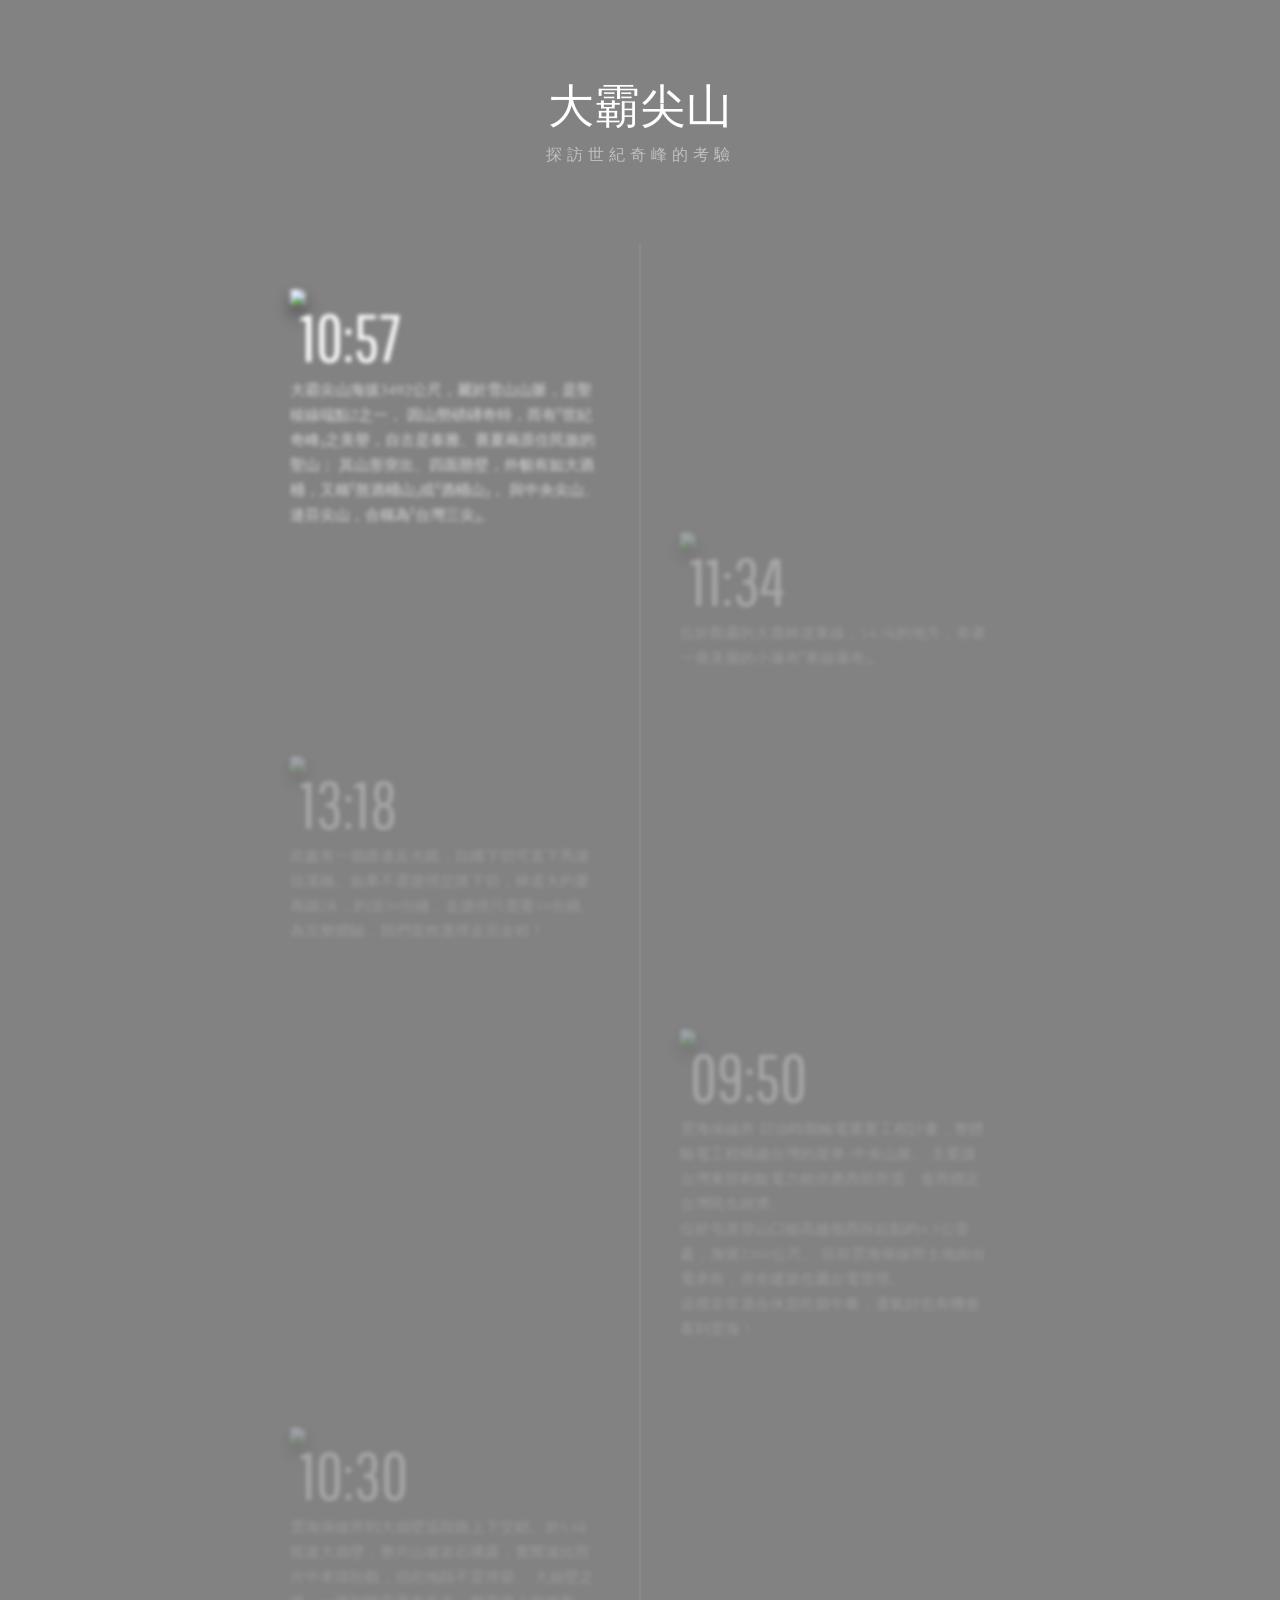
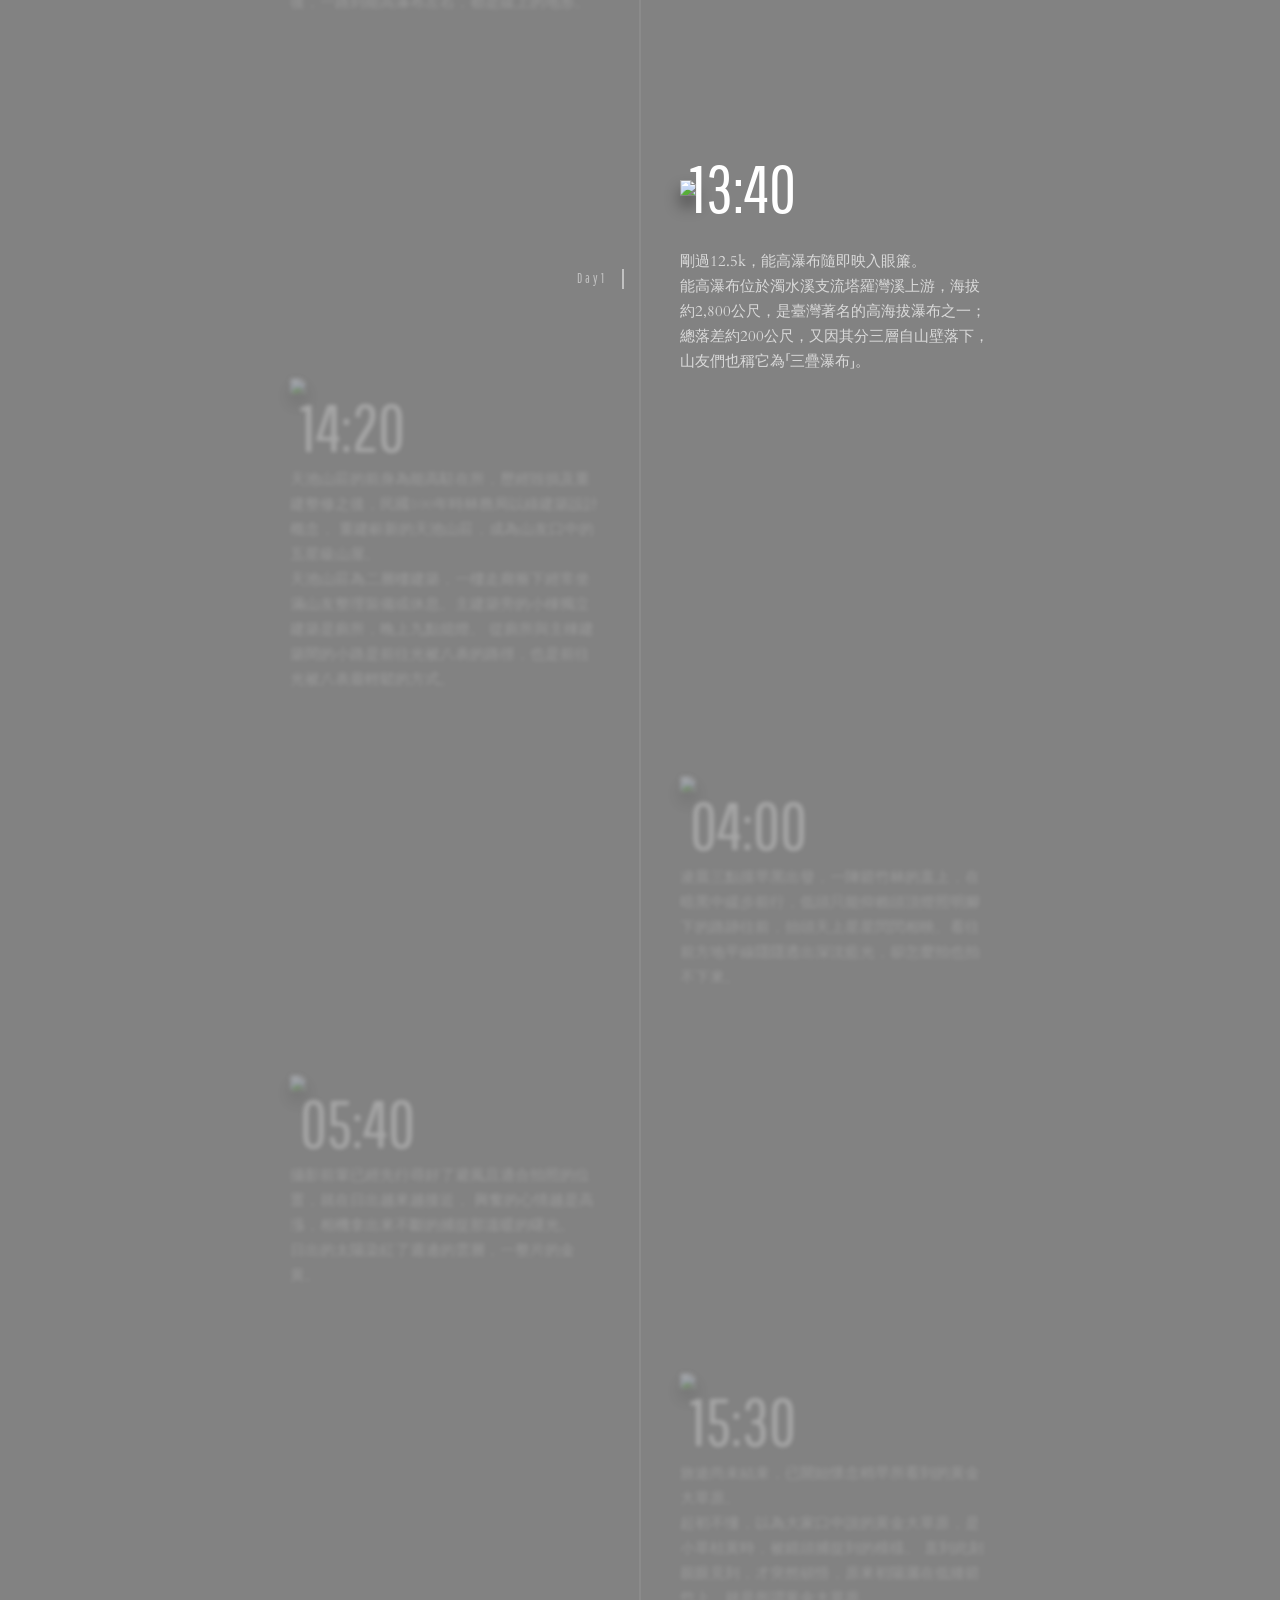
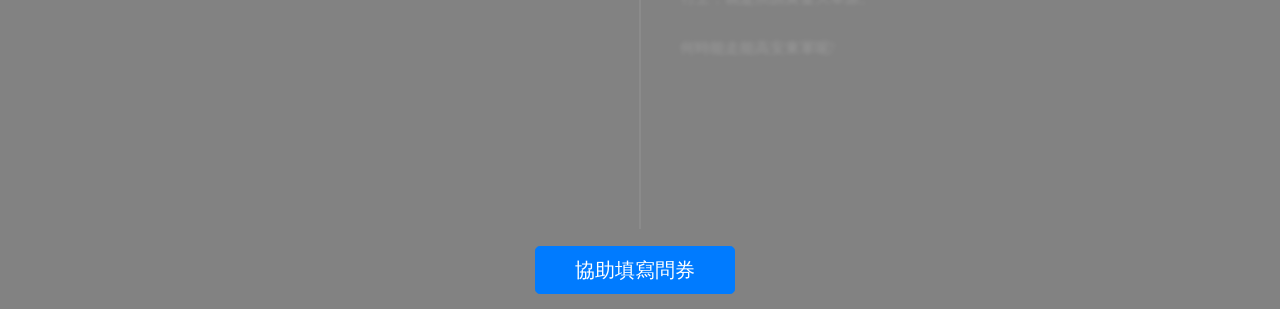
==== daba/timeline.html @ 4eb70065 "Update timeline.html" ====
<!DOCTYPE html>
<html lang="en">

<head>
    <meta charset="UTF-8">
    <meta http-equiv="X-UA-Compatible" content="IE=edge">
    <meta name="viewport" content="width=device-width, initial-scale=1.0">
    <title>大霸尖山行程記錄</title>
    <link rel="stylesheet" href="./scss/timeline.css">
    <link rel="stylesheet" href="https://cdn.jsdelivr.net/npm/bootstrap@4.6.0/dist/css/bootstrap.min.css">
    <link rel="shortcut icon" href="../問卷設計_v3/1618923704.ico" type="image/x-icon">
</head>

<body>
    <div class="timeline-container" id="timeline-1">
        <div class="timeline-header">
            <h2 class="timeline-header__title">大霸尖山</h2>
            <h3 class="timeline-header__subtitle">探訪世紀奇峰的考驗</h3>
        </div>
        <div class="timeline">
            <div class="timeline-item" data-text="Day1">
                <div class="timeline__content"><img class="timeline__img" src=".hiking//daba/img/1.JPG" />
                    <h2 class="timeline__content-title">10:57</h2>
                    <p class="timeline__content-desc">大霸尖山海拔3492公尺，屬於雪山山脈，是聖稜線端點2之一，
                        因山勢磅礡奇特，而有「世紀奇峰」之美譽，自古是泰雅、賽夏兩原住民族的聖山；
                        其山形突出、四面懸壁，外貌有如大酒桶，又稱「熬酒桶山」或「酒桶山」，
                        與中央尖山、達芬尖山，合稱為「台灣三尖」。</p>
                </div>
            </div>
            <div class="timeline-item" data-text="Day1">
                <div class="timeline__content"><img class="timeline__img" src="./daba/img/2.JPG" />
                    <h2 class="timeline__content-title">11:34</h2>
                    <p class="timeline__content-desc">位於觀霧的大鹿林道東線，14.5k的地方，有著一座美麗的小瀑布「東線瀑布」。
                        </p>
                </div>
            </div>
            <div class="timeline-item" data-text="Day1">
                <div class="timeline__content"><img class="timeline__img" src="./daba/img/3.JPG" />
                    <h2 class="timeline__content-title">13:18</h2>
                    <p class="timeline__content-desc">
                        此處有一個路邊反光鏡，拉繩下切可直下馬達拉溪橋。如果不選捷徑岔路下切，林道大約要再踢2K，約須30分鐘，走捷徑只需要10分鐘。
                        為完整體驗，我們當然選擇走完全程！
                    </p>
                </div>
            </div>
            <div class="timeline-item" data-text="Day1">
                <div class="timeline__content"><img class="timeline__img" src="./daba/img/4.JPG" />
                    <h2 class="timeline__content-title">09:50</h2>
                    <p class="timeline__content-desc">雲海保線所
                        日治時期輸電重要工程計畫，整體輸電工程橫越台灣的屋脊-中央山脈。
                        主要讓台灣東部剩餘電力能供應西部所需，進而穩定台灣民生經濟。<br>
                        位於屯原登山口能高越嶺西段起點約4.5公里處，海拔2360公尺。
                        目前雲海保線所土地由台電承租，房舍建築也屬台電管理。<br>
                        這裡非常適合休息吃個午餐，運氣好也有機會看到雲海！</p>
                </div>
            </div>
            <div class="timeline-item" data-text="Day1">
                <div class="timeline__content"><img class="timeline__img" src="./img/south_kirai/5.jpg" />
                    <h2 class="timeline__content-title">10:30</h2>
                    <p class="timeline__content-desc">
                        雲海保線所到大崩壁這段路上下交錯。於5.6k抵達大崩壁，整片山坡岩石裸露，實際遠比照片中來得壯觀，但此地段不宜停留。
                        大崩壁之後，一路到能高瀑布左右，都是緩上的地形。
                    </p>
                </div>
            </div>
            <div class="timeline-item" data-text="Day1">
                <div class="timeline__content"><img class="timeline__img" src="./img/south_kirai/6.jpg" />
                    <h2 class="timeline__content-title">13:40</h2>
                    <p class="timeline__content-desc">
                        剛過12.5k，能高瀑布隨即映入眼簾。<br>
                        能高瀑布位於濁水溪支流塔羅灣溪上游，海拔約2,800公尺，是臺灣著名的高海拔瀑布之一；<br>
                        總落差約200公尺，又因其分三層自山壁落下，山友們也稱它為「三疊瀑布」。
                    </p>
                </div>
            </div>
            <div class="timeline-item" data-text="Day1">
                <div class="timeline__content"><img class="timeline__img" src="./img/south_kirai/7.jpg" />
                    <h2 class="timeline__content-title">14:20</h2>
                    <p class="timeline__content-desc">
                        天池山莊的前身為能高駐在所，歷經毀損及重建整修之後，民國100年時林務局以綠建築設計概念，
                        重建嶄新的天池山莊，成為山友口中的五星級山屋。<br>
                        天池山莊為二層樓建築，一樓走廊簷下經常坐滿山友整理裝備或休息。主建築旁的小棟獨立建築是廁所，晚上九點熄燈。
                        從廁所與主棟建築間的小路是前往光被八表的路徑，也是前往光被八表最輕鬆的方式。
                    </p>

                </div>
            </div>
            <div class="timeline-item" data-text="Day2">
                <div class="timeline__content"><img class="timeline__img" src="./img/south_kirai/10.jpg" />
                    <h2 class="timeline__content-title">04:00</h2>
                    <p class="timeline__content-desc">
                        凌晨三點摸早黑出發，一陣箭竹林的直上，在暗黑中緩步前行，低頭只能仰賴頭頂燈照明腳下的路跡往前，抬頭天上星星閃閃相映。看往前方地平線隱隱透出深沈藍光，卻怎麼拍也拍不下來。


                    </p>
                </div>
            </div>
            <div class="timeline-item" data-text="Day2">
                <div class="timeline__content"><img class="timeline__img" src="./img/south_kirai/8.jpg" />
                    <h2 class="timeline__content-title">05:40</h2>
                    <p class="timeline__content-desc">攝影前輩已經先行尋好了避風且適合拍照的位置，就在日出越來越接近，
                        興奮的心情越是高漲，相機拿出來不斷的捕捉那溫暖的曙光。<br>
                        日出的太陽染紅了週邊的雲層，一整片的金黃。
                    </p>
                </div>
            </div>
            <div class="timeline-item" data-text="Day2">
                <div class="timeline__content"><img class="timeline__img" src="./img/south_kirai/9.jpg" />
                    <h2 class="timeline__content-title">15:30</h2>
                    <p class="timeline__content-desc">旅途尚未結束，已開始懷念稍早所看到的黃金大草原。<br>
                        起初不懂，以為大家口中說的黃金大草原，是小草枯黃時，被鏡頭捕捉到的模樣。
                        直到此刻親眼見到，才突然頓悟，原來初陽灑在低矮箭竹上，就是所謂黃金大草原。<br><br>
                        何時能走能高安東軍呢?</p>
                </div>
            </div>
            <button type="button" class="btn btn-lg btn-primary"
                style="width: 200px; position: relative; left: 35%; top: 65px;" style="cursor:pointer;" onclick="location.href=
            '../問卷設計_v3/Questionnaire.html';">協助填寫問券</button>
            
        </div>
    
    <script src="./js/jquery-3.6.0.js"></script>
    <script src="./js/timeline.js"></script>
</body>

</html>
---- daba/scss/timeline.css ----
@import url("https://fonts.googleapis.com/css?family=Cardo|Pathway+Gothic+One");
.timeline {
  display: -webkit-box;
  display: -ms-flexbox;
  display: flex;
  margin: 0 auto;
  -ms-flex-wrap: wrap;
  flex-wrap: wrap;
  -webkit-box-orient: vertical;
  -webkit-box-direction: normal;
  -ms-flex-direction: column;
  flex-direction: column;
  max-width: 700px;
  position: relative;
}

body {
  margin: 0;
  padding: 0;
  display: block;
}

.timeline__content-title {
  font-weight: normal;
  font-size: 66px;
  margin: -10px 0 0 0;
  -webkit-transition: .4s;
  transition: .4s;
  padding: 0 10px;
  -webkit-box-sizing: border-box;
  box-sizing: border-box;
  font-family: "Pathway Gothic One", sans-serif;
  color: #fff;
}

.timeline__content-desc {
  margin: 0;
  font-size: 15px;
  -webkit-box-sizing: border-box;
  box-sizing: border-box;
  color: rgba(255, 255, 255, 0.7);
  font-family: Cardo;
  font-weight: normal;
  line-height: 25px;
}

.timeline:before {
  position: absolute;
  left: 50%;
  width: 2px;
  height: 100%;
  margin-left: -1px;
  content: "";
  background: rgba(255, 255, 255, 0.07);
}

@media only screen and (max-width: 767px) {
  .timeline:before {
    left: 40px;
  }
}

.timeline-item {
  padding: 40px 0;
  opacity: .3;
  -webkit-filter: blur(2px);
  filter: blur(2px);
  -webkit-transition: .5s;
  transition: .5s;
  -webkit-box-sizing: border-box;
  box-sizing: border-box;
  width: calc(50% - 40px);
  display: -webkit-box;
  display: -ms-flexbox;
  display: flex;
  position: relative;
  -webkit-transform: translateY(-80px);
  transform: translateY(-80px);
}

.timeline-item:before {
  content: attr(data-text);
  letter-spacing: 3px;
  width: 100%;
  position: absolute;
  color: rgba(255, 255, 255, 0.5);
  font-size: 13px;
  font-family: "Pathway Gothic One", sans-serif;
  border-left: 2px solid rgba(255, 255, 255, 0.5);
  top: 70%;
  margin-top: -5px;
  padding-left: 15px;
  opacity: 0;
  right: calc(-100% - 56px);
}

.timeline-item:nth-child(even) {
  -ms-flex-item-align: end;
  align-self: flex-end;
}

.timeline-item:nth-child(even):before {
  right: auto;
  text-align: right;
  left: calc(-100% - 56px);
  padding-left: 0;
  border-left: none;
  border-right: 2px solid rgba(255, 255, 255, 0.5);
  padding-right: 15px;
}

.timeline-item--active {
  opacity: 1;
  -webkit-transform: translateY(0);
  transform: translateY(0);
  -webkit-filter: blur(0px);
  filter: blur(0px);
}

.timeline-item--active:before {
  top: 50%;
  -webkit-transition: .3s all .2s;
  transition: .3s all .2s;
  opacity: 1;
}

.timeline-item--active .timeline__content-title {
  margin: -50px 0 20px 0;
}

@media only screen and (max-width: 767px) {
  .timeline-item {
    -ms-flex-item-align: baseline !important;
    align-self: baseline !important;
    width: 100%;
    padding: 0 30px 150px 80px;
  }
  .timeline-item:before {
    left: 10px !important;
    padding: 0 !important;
    top: 50px;
    text-align: center !important;
    width: 60px;
    border: none !important;
  }
  .timeline-item:last-child {
    padding-bottom: 40px;
  }
}

.timeline__img {
  max-width: 100%;
  -webkit-box-shadow: 0 10px 15px rgba(0, 0, 0, 0.4);
  box-shadow: 0 10px 15px rgba(0, 0, 0, 0.4);
}

.timeline-container {
  width: 100%;
  position: relative;
  padding: 80px 0;
  -webkit-transition: .3s ease 0s;
  transition: .3s ease 0s;
  background-attachment: fixed;
  background-size: cover;
}

.timeline-container:before {
  position: absolute;
  left: 0;
  top: 0;
  width: 100%;
  height: 100%;
  background: rgba(99, 99, 99, 0.8);
  content: "";
}

.timeline-header {
  width: 100%;
  text-align: center;
  margin-bottom: 80px;
  position: relative;
}

.timeline-header__title {
  color: #fff;
  font-size: 46px;
  font-family: Cardo;
  font-weight: normal;
  margin: 0;
}

.timeline-header__subtitle {
  color: rgba(255, 255, 255, 0.5);
  font-family: "Pathway Gothic One", sans-serif;
  font-size: 16px;
  letter-spacing: 5px;
  margin: 10px 0 0 0;
  font-weight: normal;
}

.demo-footer {
  padding: 60px 0;
  text-align: center;
}

.demo-footer a {
  color: #999;
  display: inline-block;
  font-family: Cardo;
}

/*# sourceMappingURL=timeline.css.map */
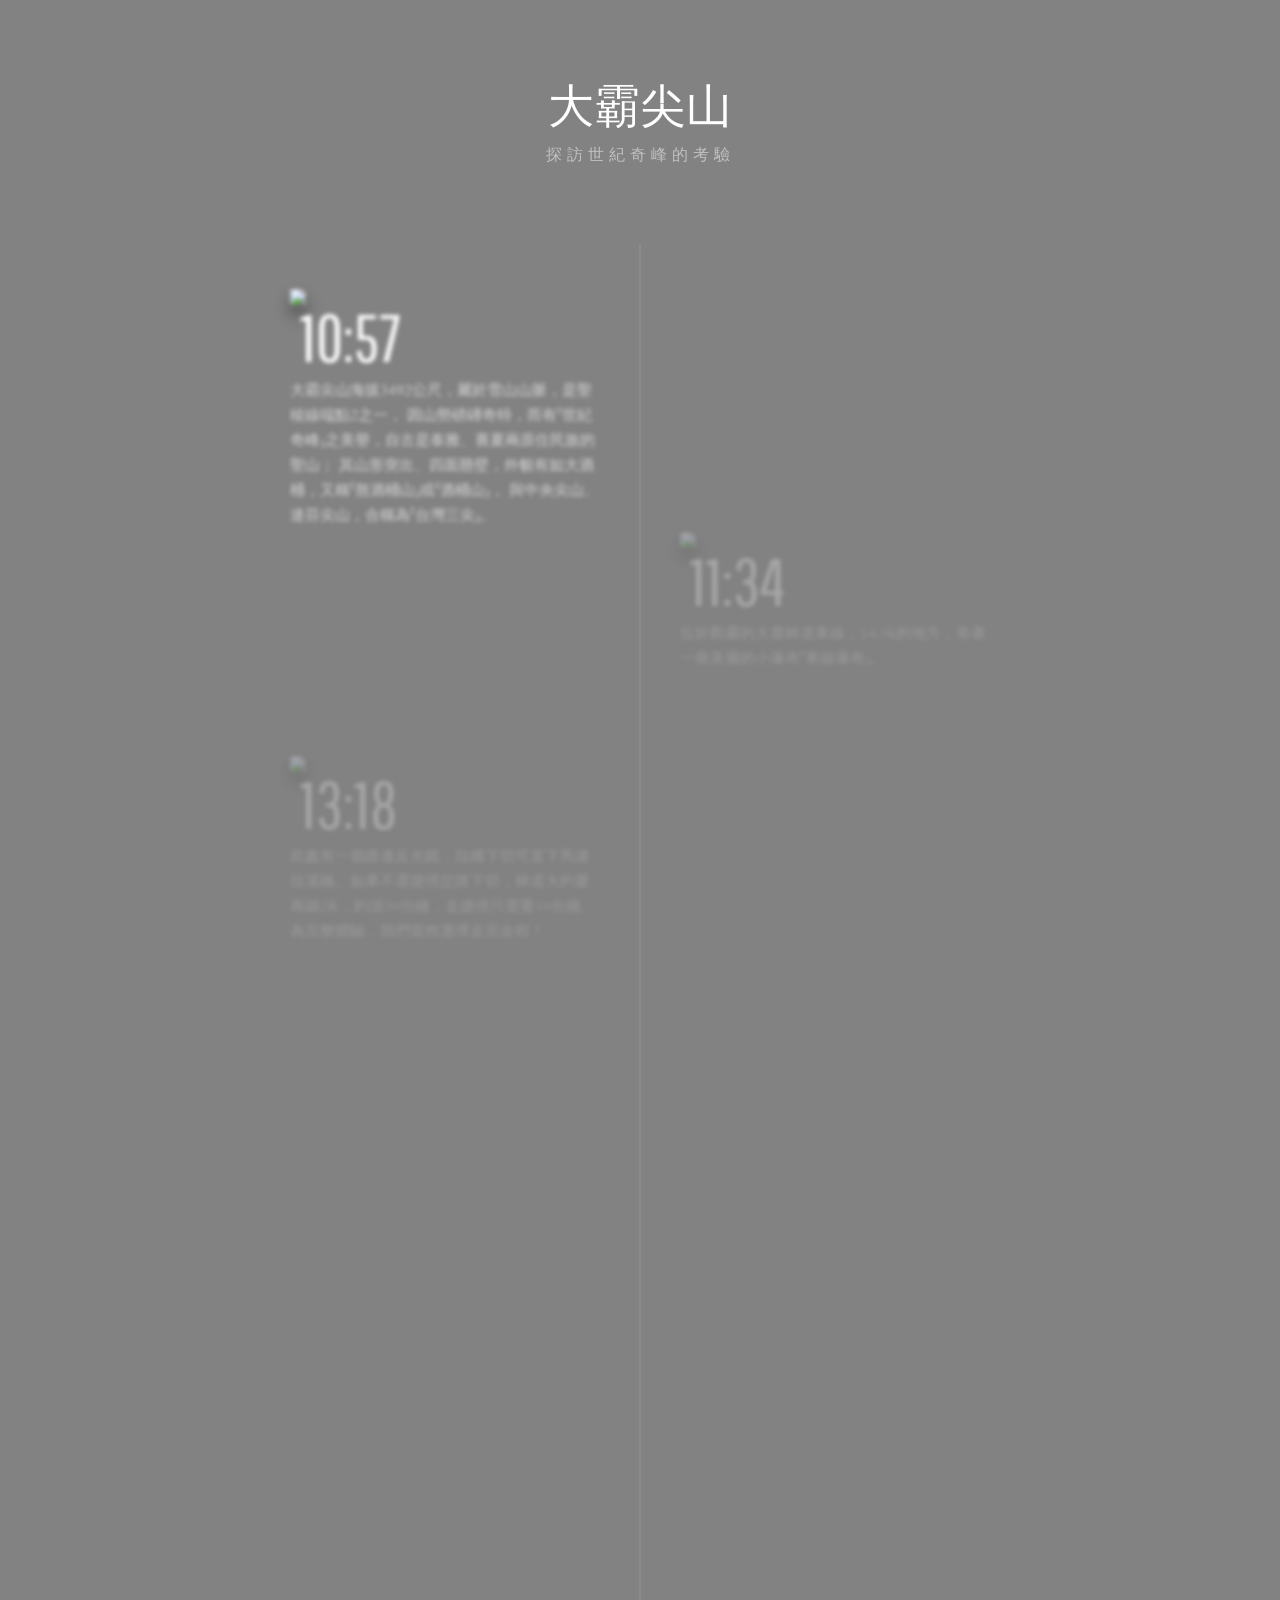
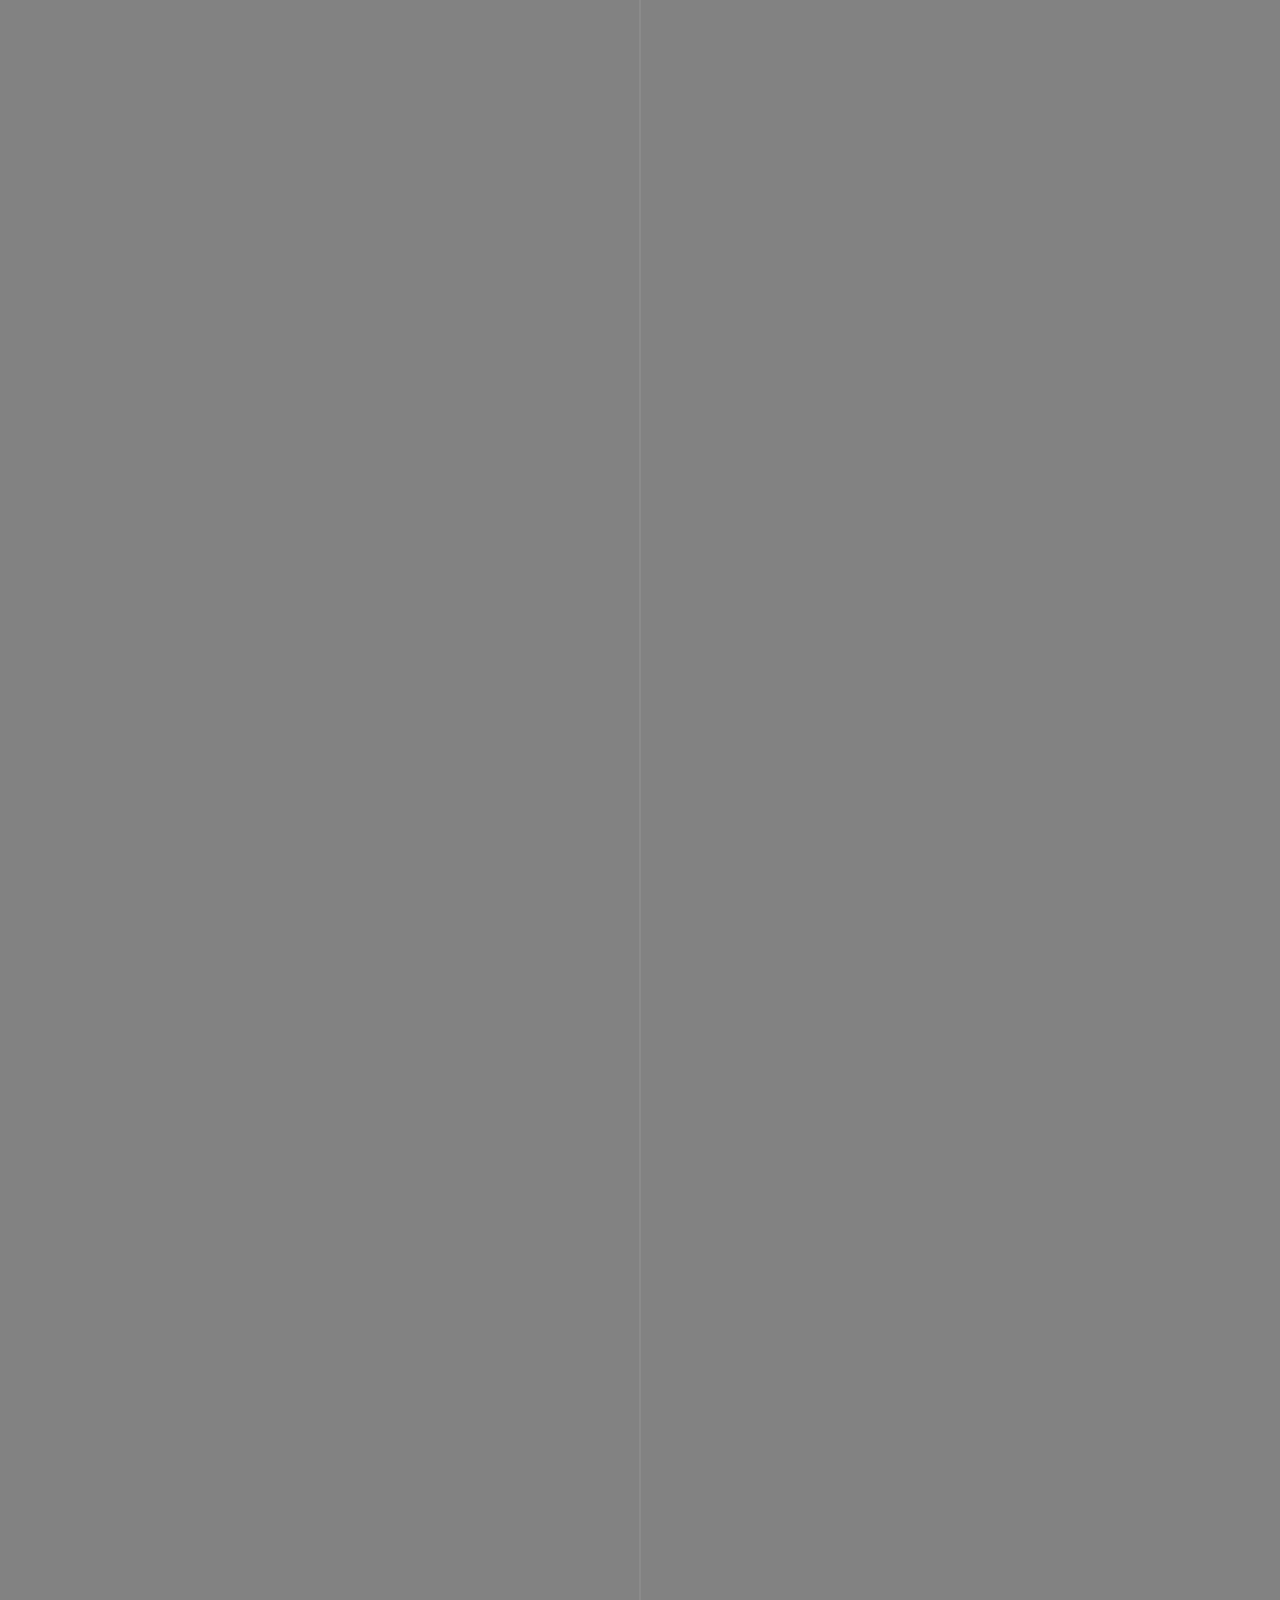
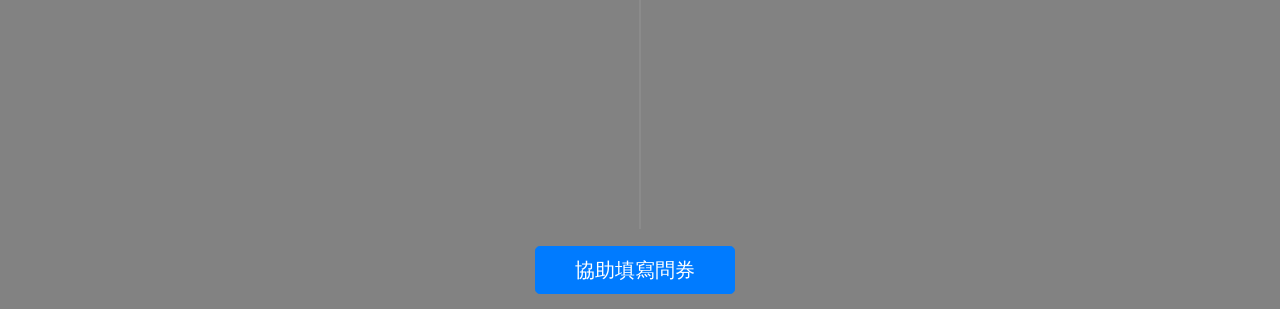
==== commit e0dcde20: "Update timeline.html" ====
--- a/daba/timeline.html
+++ b/daba/timeline.html
@@ -19,7 +19,7 @@
         </div>
         <div class="timeline">
             <div class="timeline-item" data-text="Day1">
-                <div class="timeline__content"><img class="timeline__img" src=".hiking//daba/img/1.JPG" />
+                <div class="timeline__content"><img class="timeline__img" src="./img/1.JPG" />
                     <h2 class="timeline__content-title">10:57</h2>
                     <p class="timeline__content-desc">大霸尖山海拔3492公尺，屬於雪山山脈，是聖稜線端點2之一，
                         因山勢磅礡奇特，而有「世紀奇峰」之美譽，自古是泰雅、賽夏兩原住民族的聖山；
@@ -28,14 +28,14 @@
                 </div>
             </div>
             <div class="timeline-item" data-text="Day1">
-                <div class="timeline__content"><img class="timeline__img" src="./daba/img/2.JPG" />
+                <div class="timeline__content"><img class="timeline__img" src="./img/daba/2.jpg" />
                     <h2 class="timeline__content-title">11:34</h2>
                     <p class="timeline__content-desc">位於觀霧的大鹿林道東線，14.5k的地方，有著一座美麗的小瀑布「東線瀑布」。
                         </p>
                 </div>
             </div>
             <div class="timeline-item" data-text="Day1">
-                <div class="timeline__content"><img class="timeline__img" src="./daba/img/3.JPG" />
+                <div class="timeline__content"><img class="timeline__img" src="./img/daba/3.jpg" />
                     <h2 class="timeline__content-title">13:18</h2>
                     <p class="timeline__content-desc">
                         此處有一個路邊反光鏡，拉繩下切可直下馬達拉溪橋。如果不選捷徑岔路下切，林道大約要再踢2K，約須30分鐘，走捷徑只需要10分鐘。
@@ -44,7 +44,7 @@
                 </div>
             </div>
             <div class="timeline-item" data-text="Day1">
-                <div class="timeline__content"><img class="timeline__img" src="./daba/img/4.JPG" />
+                <div class="timeline__content"><img class="timeline__img" src="./img/south_kirai/4.jpg" />
                     <h2 class="timeline__content-title">09:50</h2>
                     <p class="timeline__content-desc">雲海保線所
                         日治時期輸電重要工程計畫，整體輸電工程橫越台灣的屋脊-中央山脈。
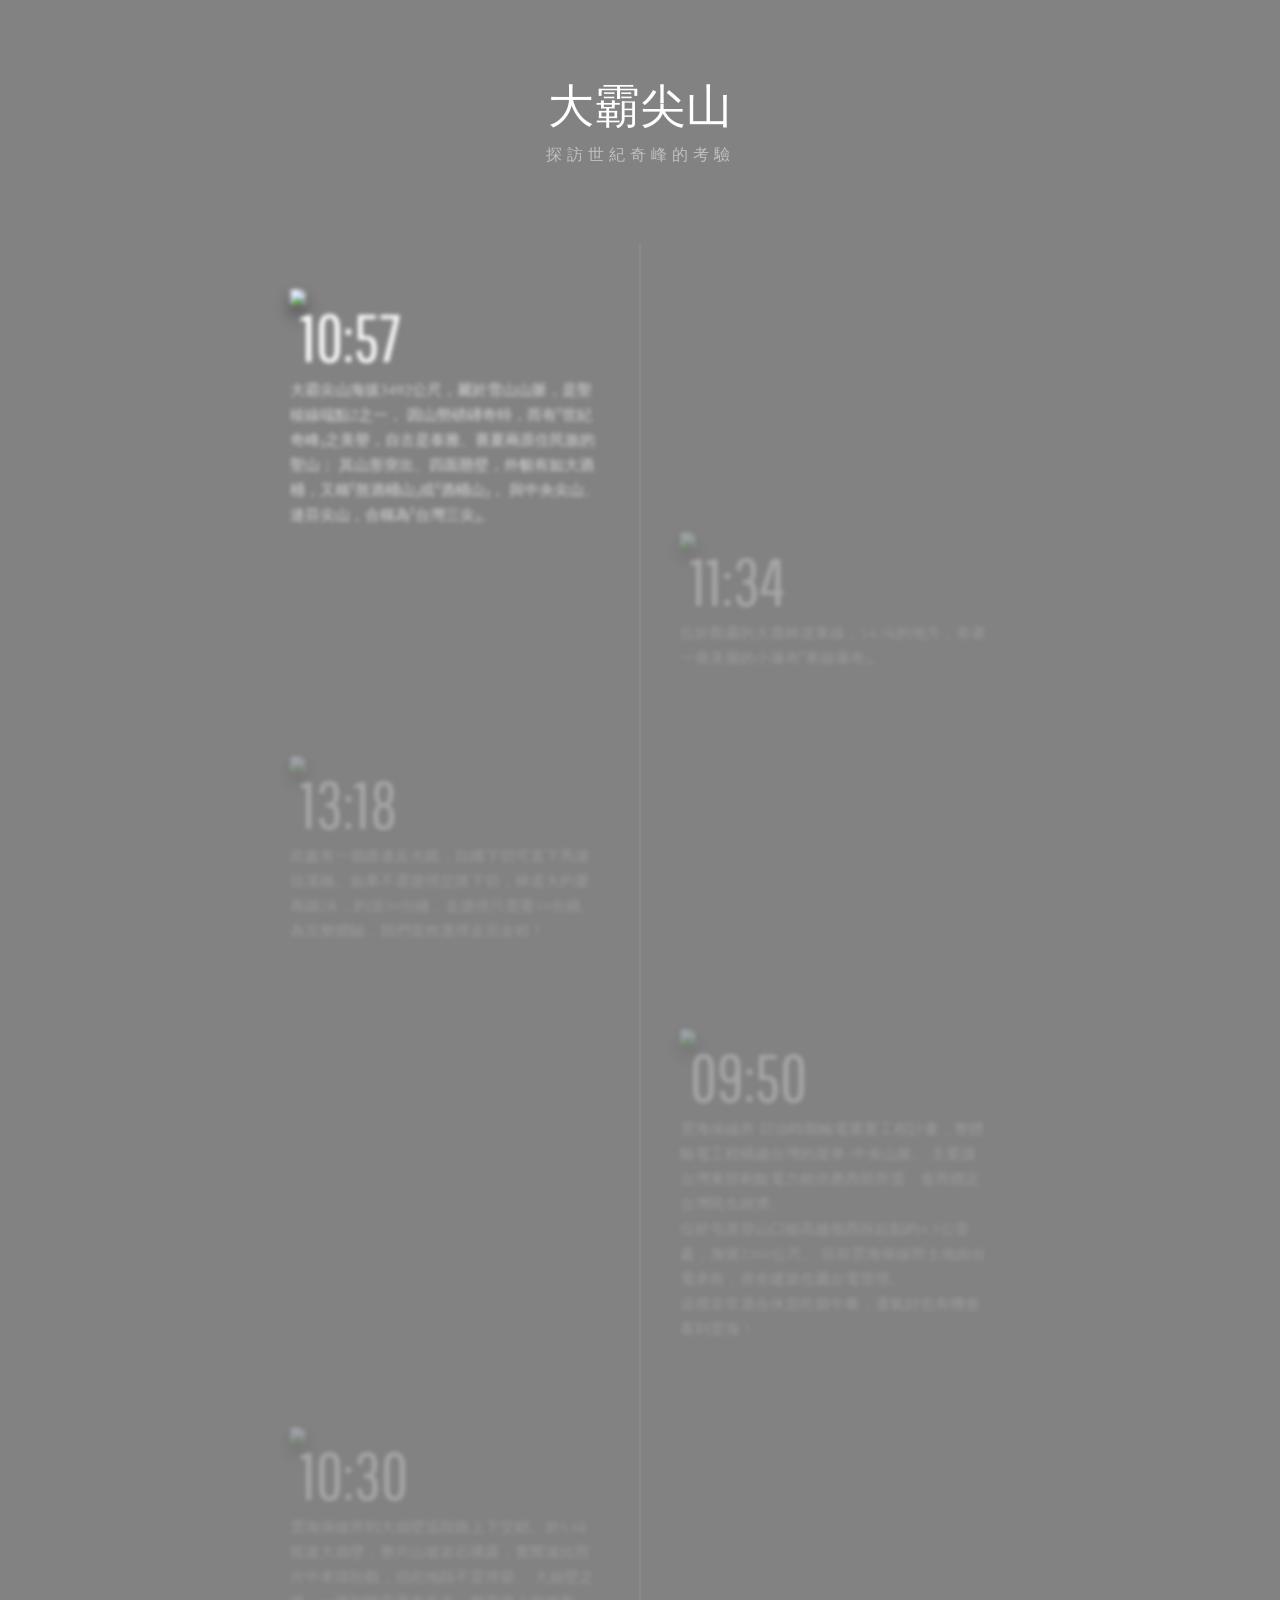
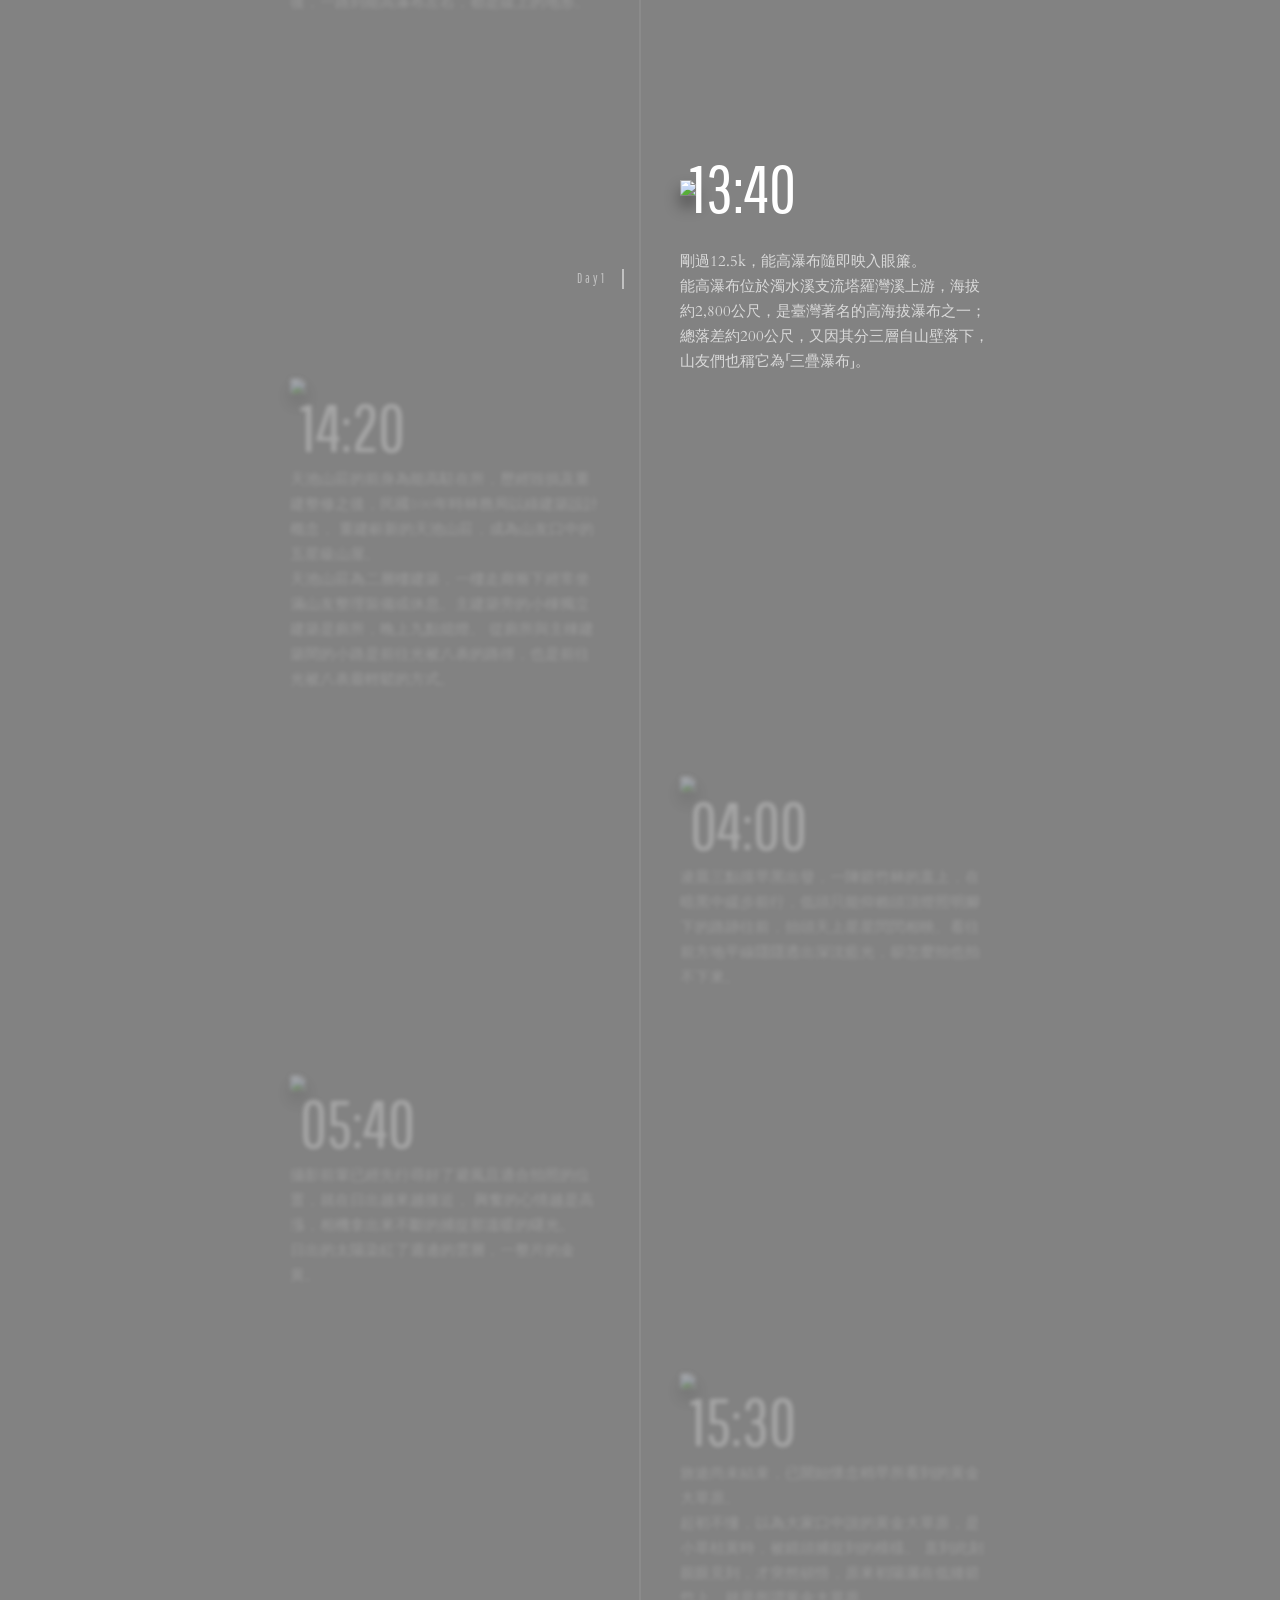
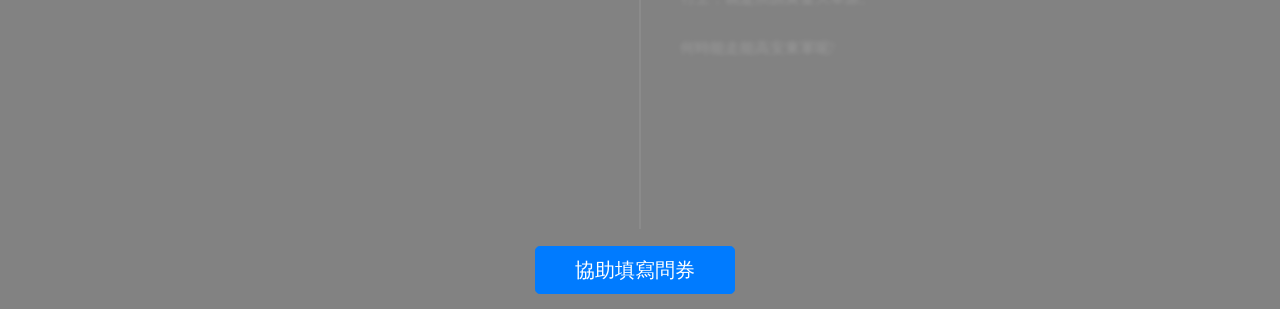
==== commit 859ddb52: "Update timeline.html" ====
--- a/daba/timeline.html
+++ b/daba/timeline.html
@@ -19,7 +19,7 @@
         </div>
         <div class="timeline">
             <div class="timeline-item" data-text="Day1">
-                <div class="timeline__content"><img class="timeline__img" src="./img/1.JPG" />
+                <div class="timeline__content"><img class="timeline__img" src="./daba/img/1.JPG" />
                     <h2 class="timeline__content-title">10:57</h2>
                     <p class="timeline__content-desc">大霸尖山海拔3492公尺，屬於雪山山脈，是聖稜線端點2之一，
                         因山勢磅礡奇特，而有「世紀奇峰」之美譽，自古是泰雅、賽夏兩原住民族的聖山；
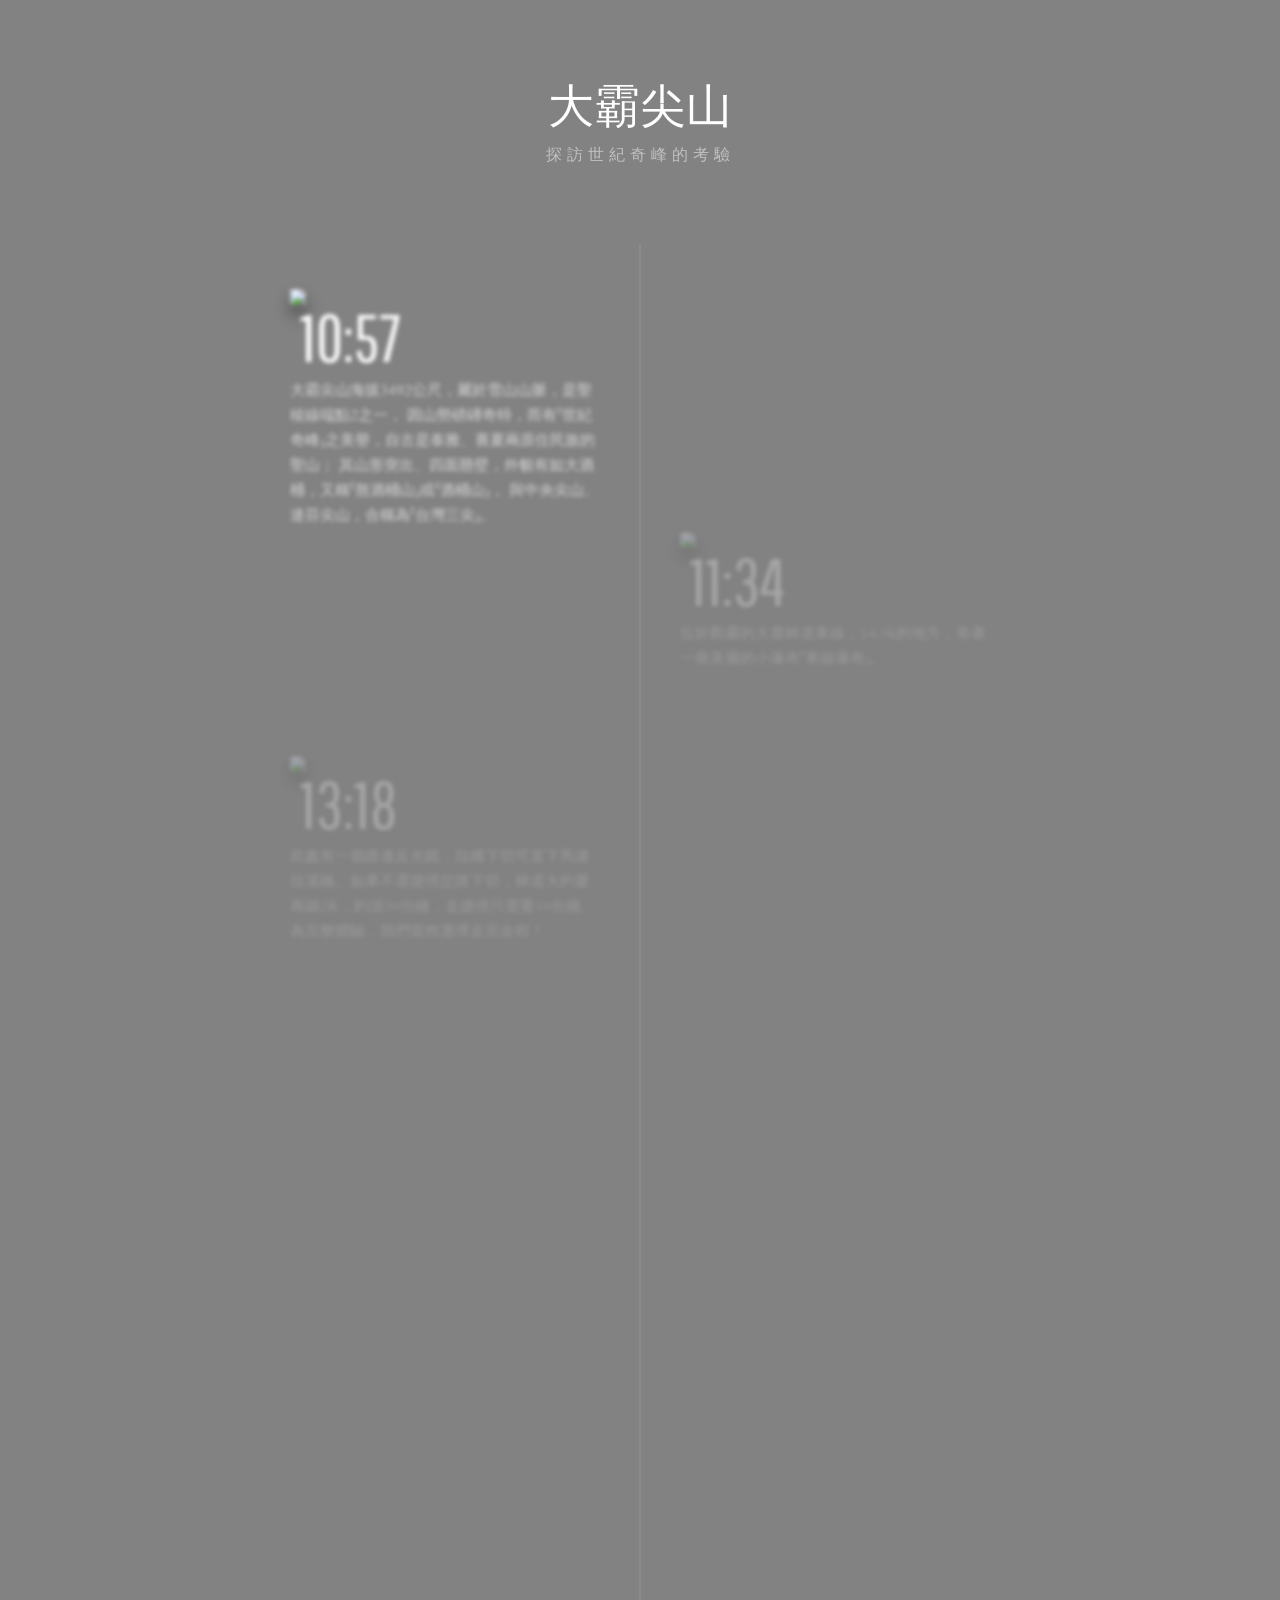
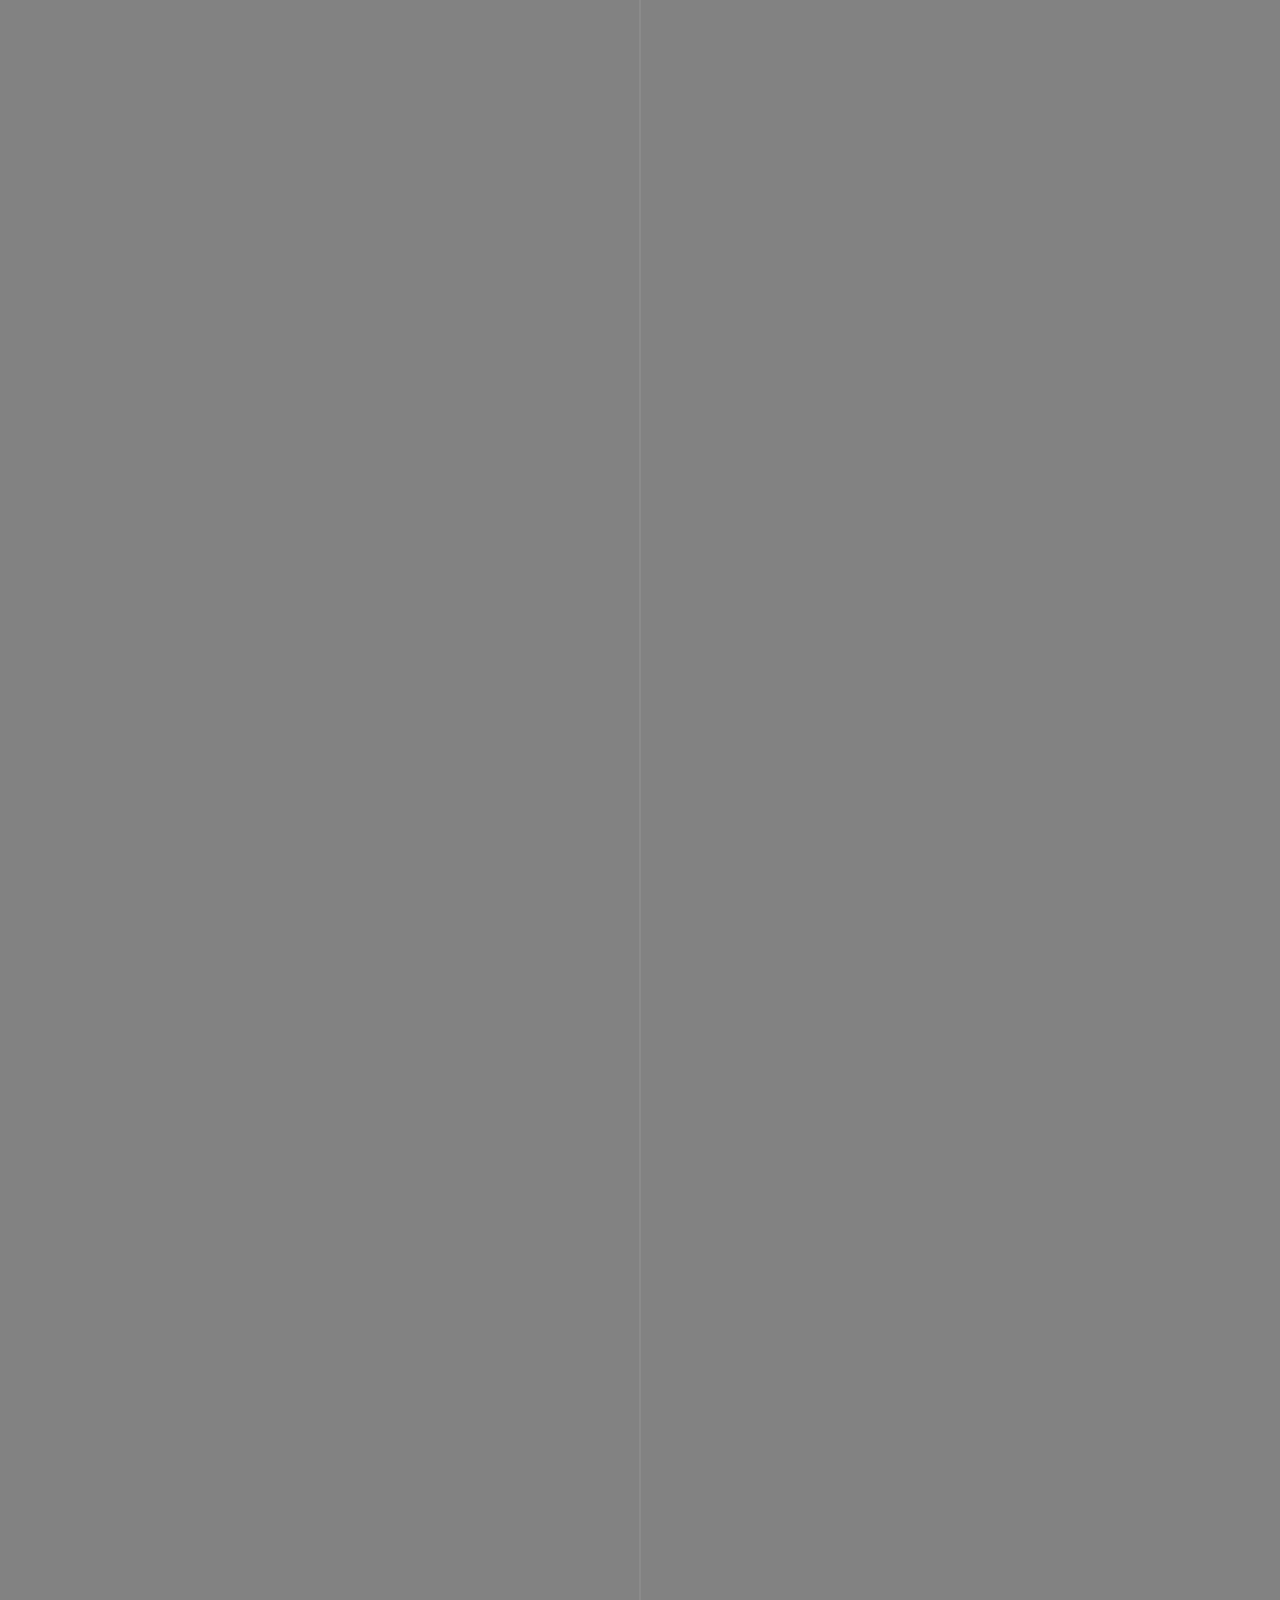
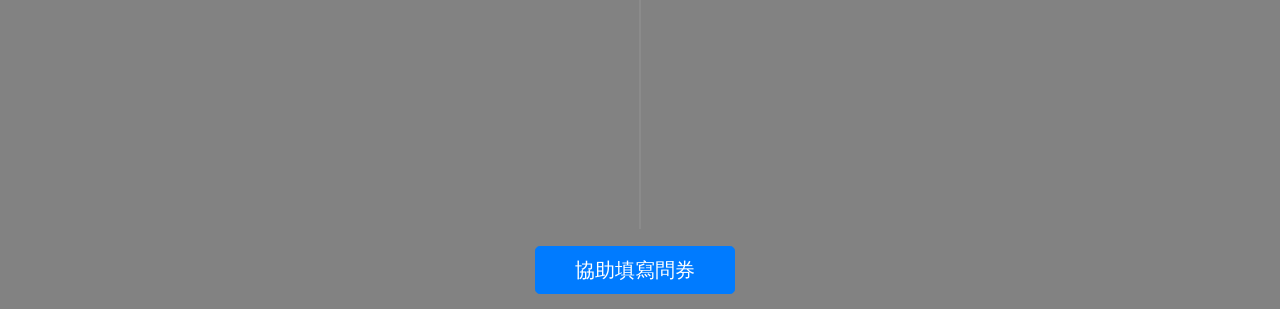
==== commit d0cfc6ce: "Update timeline.html" ====
--- a/daba/timeline.html
+++ b/daba/timeline.html
@@ -28,7 +28,7 @@
                 </div>
             </div>
             <div class="timeline-item" data-text="Day1">
-                <div class="timeline__content"><img class="timeline__img" src="./img/daba/2.jpg" />
+                <div class="timeline__content"><img class="timeline__img" src="./daba/img/2.jpg" />
                     <h2 class="timeline__content-title">11:34</h2>
                     <p class="timeline__content-desc">位於觀霧的大鹿林道東線，14.5k的地方，有著一座美麗的小瀑布「東線瀑布」。
                         </p>
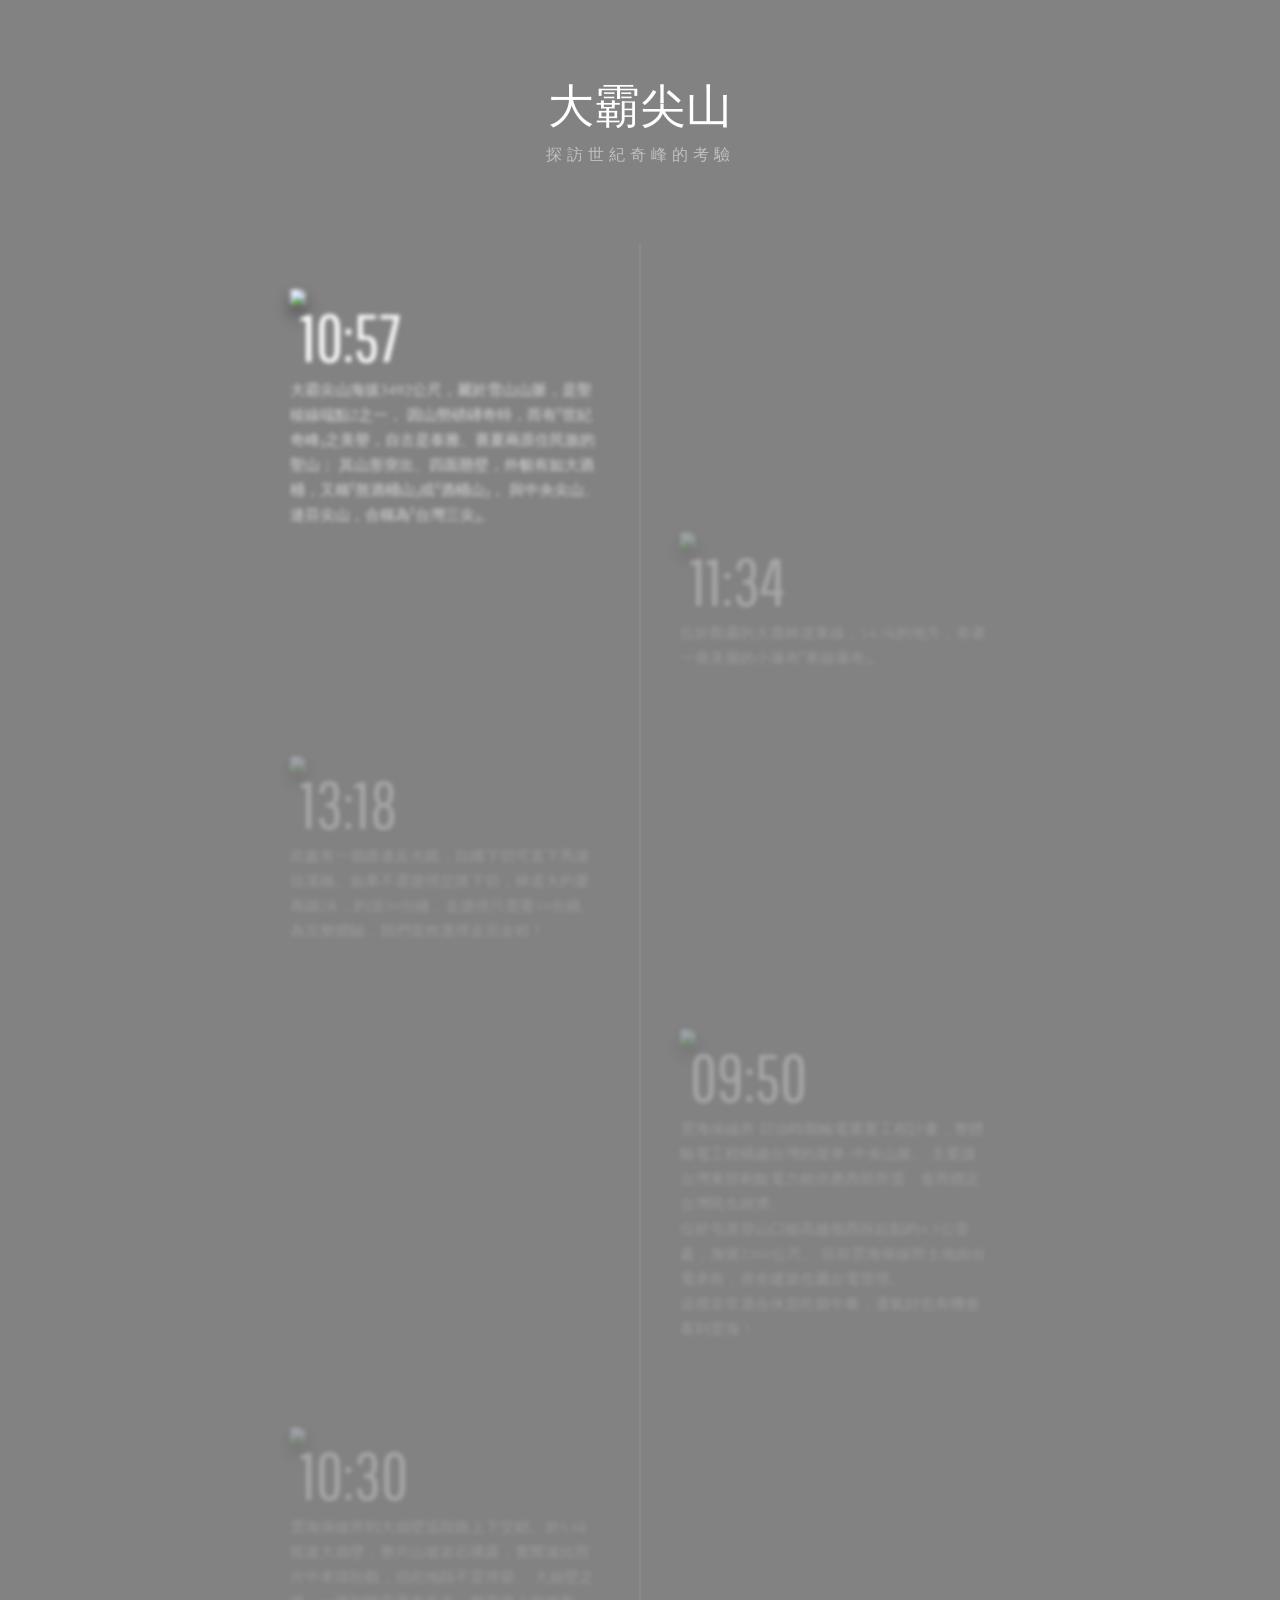
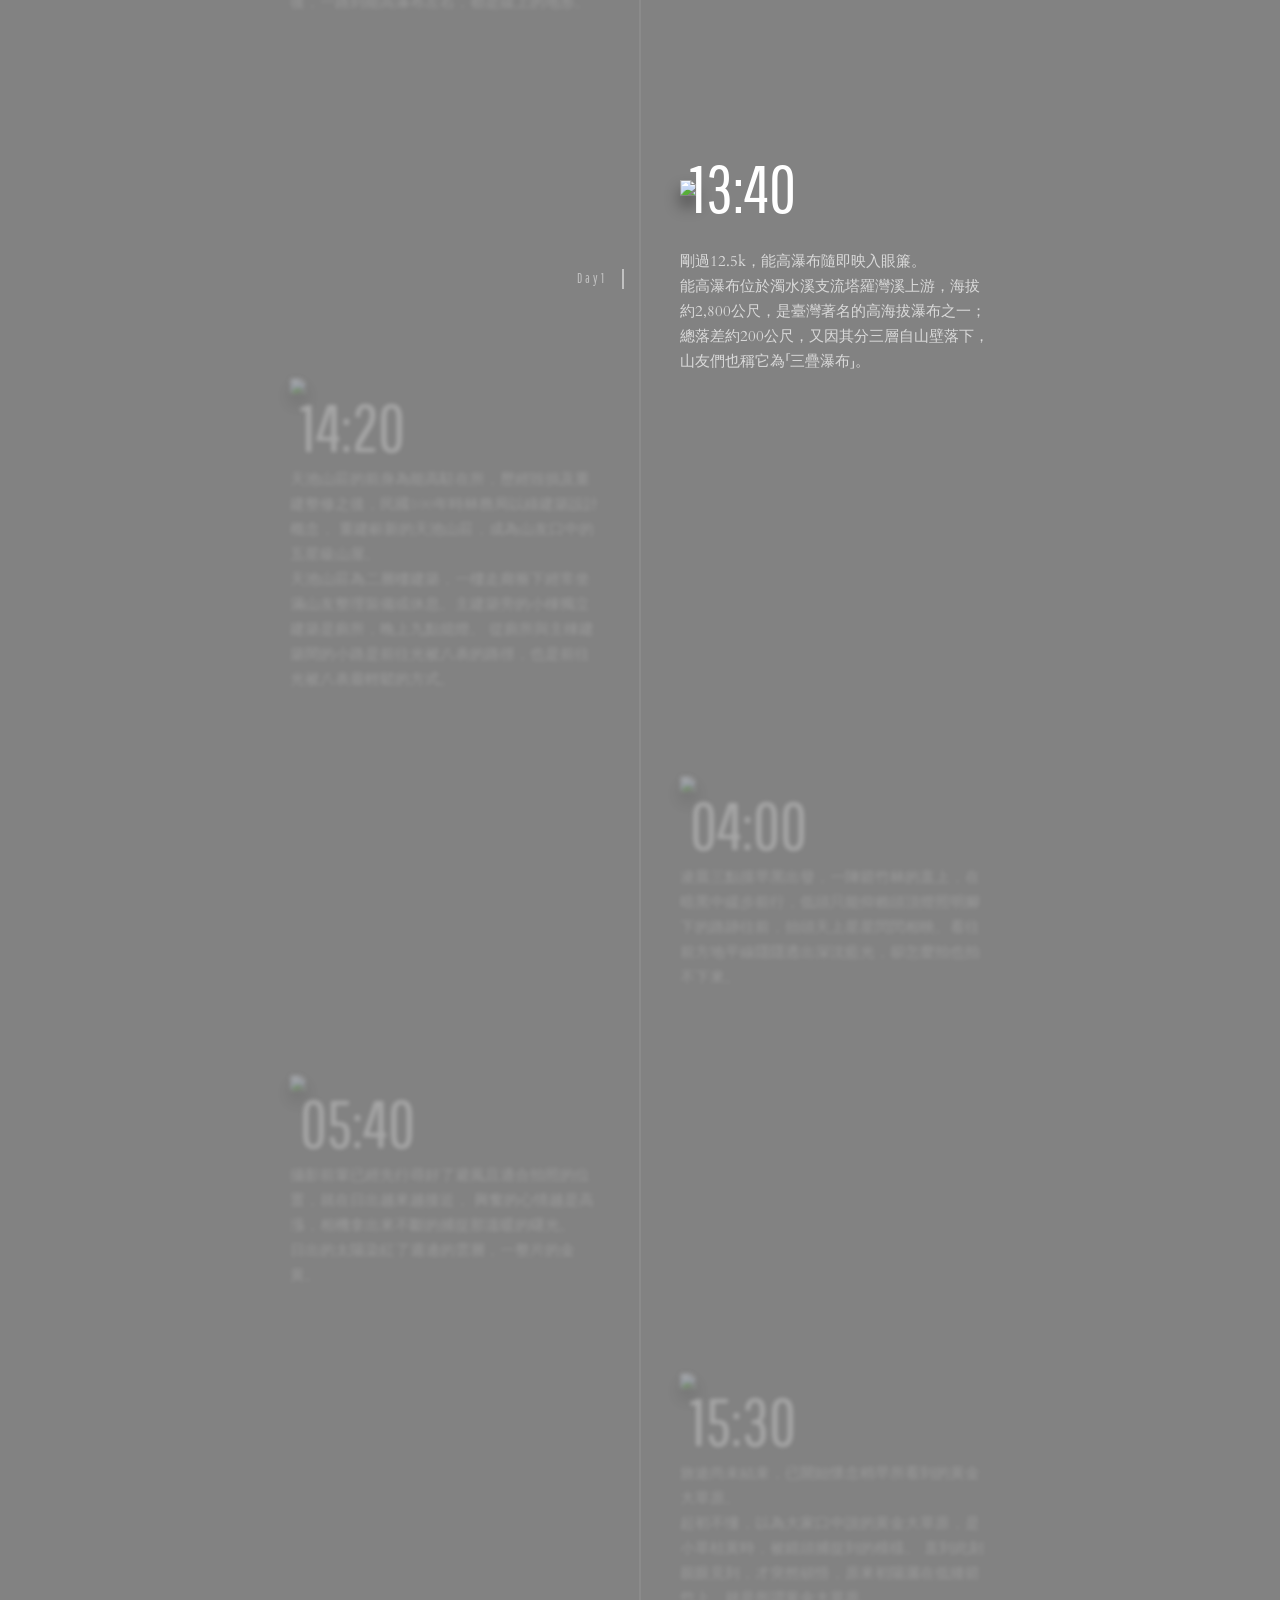
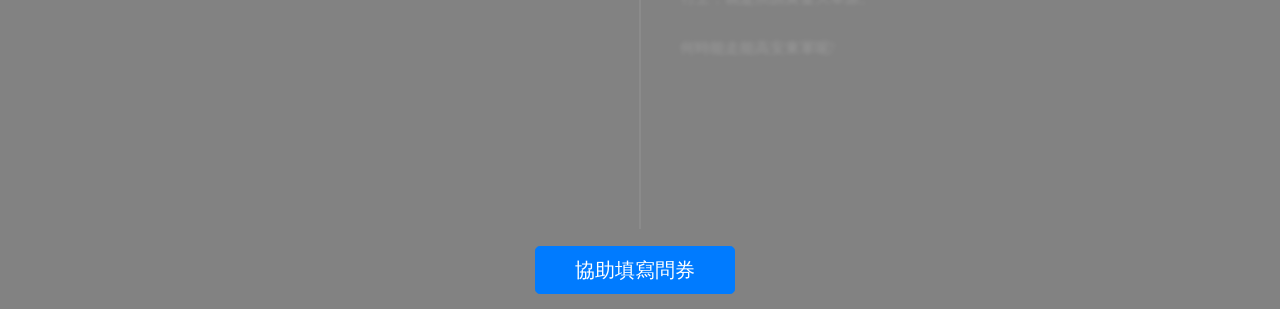
==== commit 8465435e: "Update timeline.html" ====
--- a/daba/timeline.html
+++ b/daba/timeline.html
@@ -28,7 +28,7 @@
                 </div>
             </div>
             <div class="timeline-item" data-text="Day1">
-                <div class="timeline__content"><img class="timeline__img" src="./daba/img/2.jpg" />
+                <div class="timeline__content"><img class="timeline__img" src="./img/2.jpg" />
                     <h2 class="timeline__content-title">11:34</h2>
                     <p class="timeline__content-desc">位於觀霧的大鹿林道東線，14.5k的地方，有著一座美麗的小瀑布「東線瀑布」。
                         </p>
